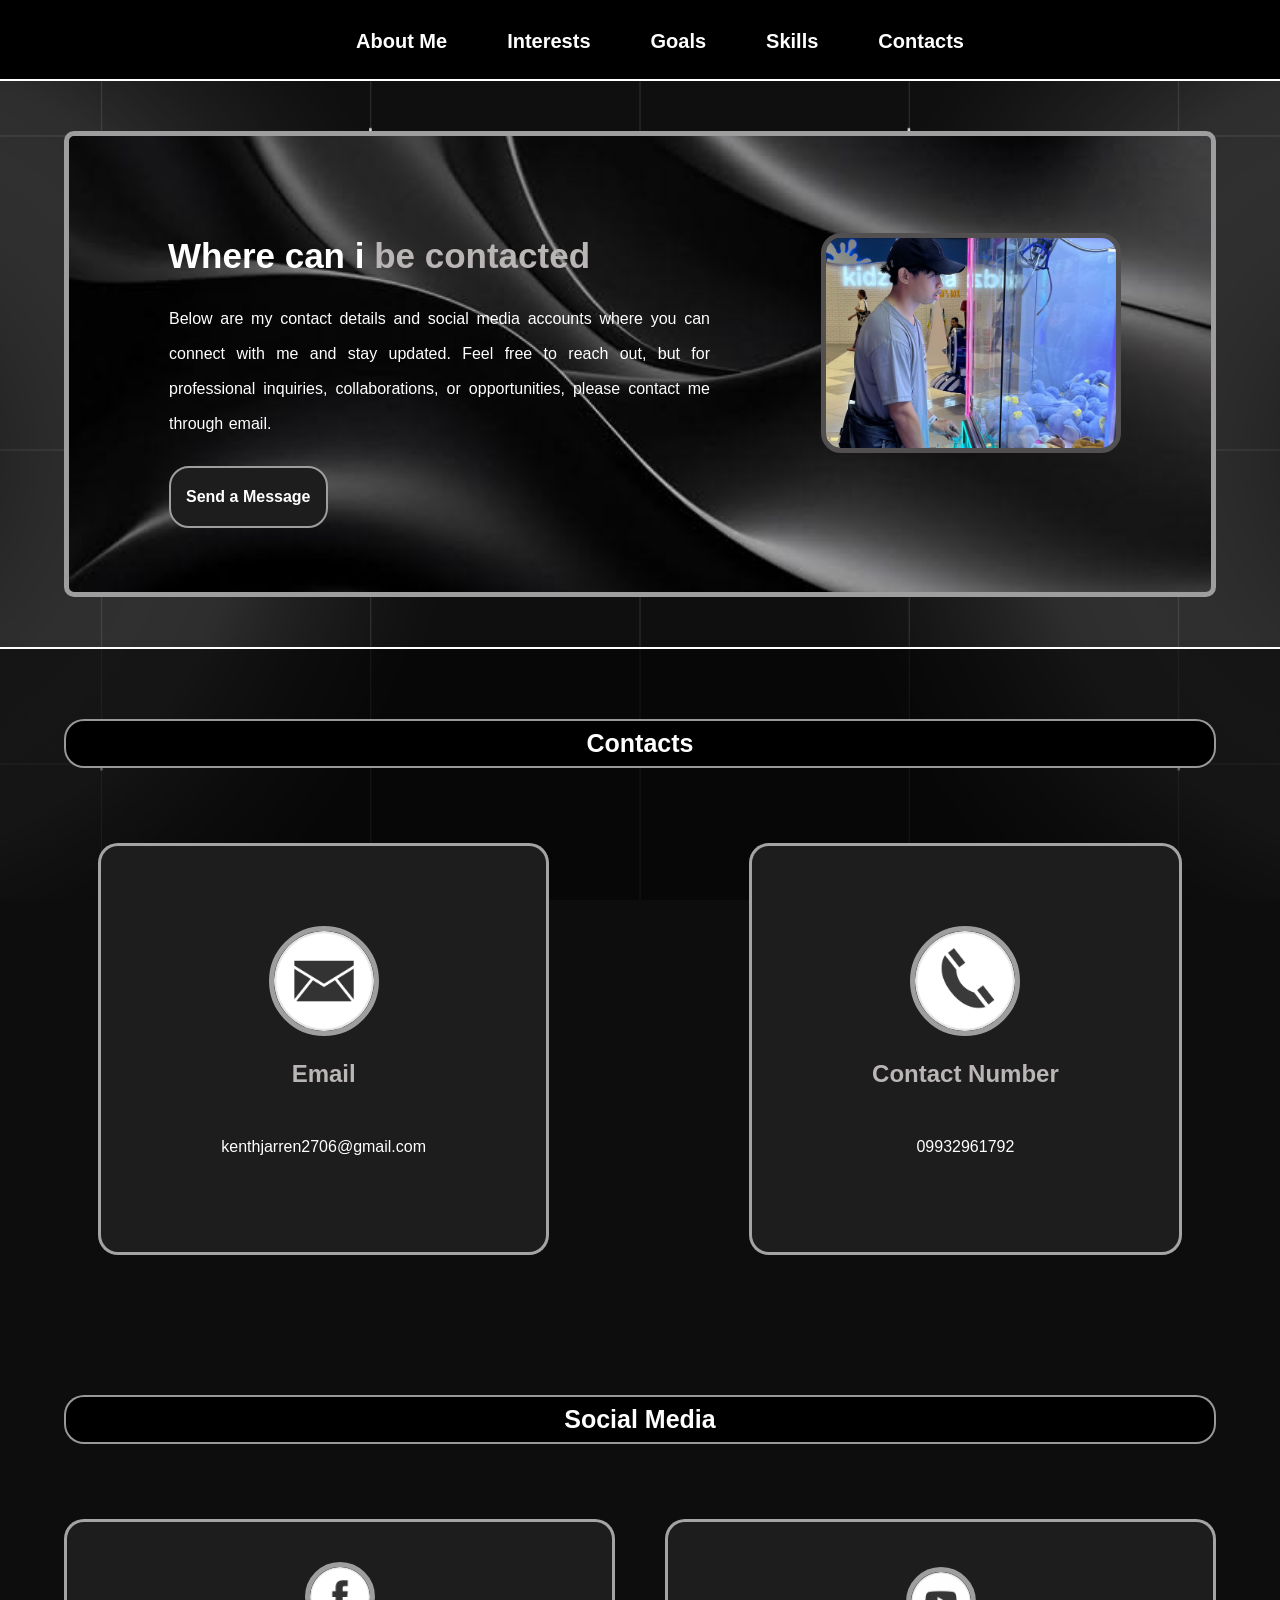
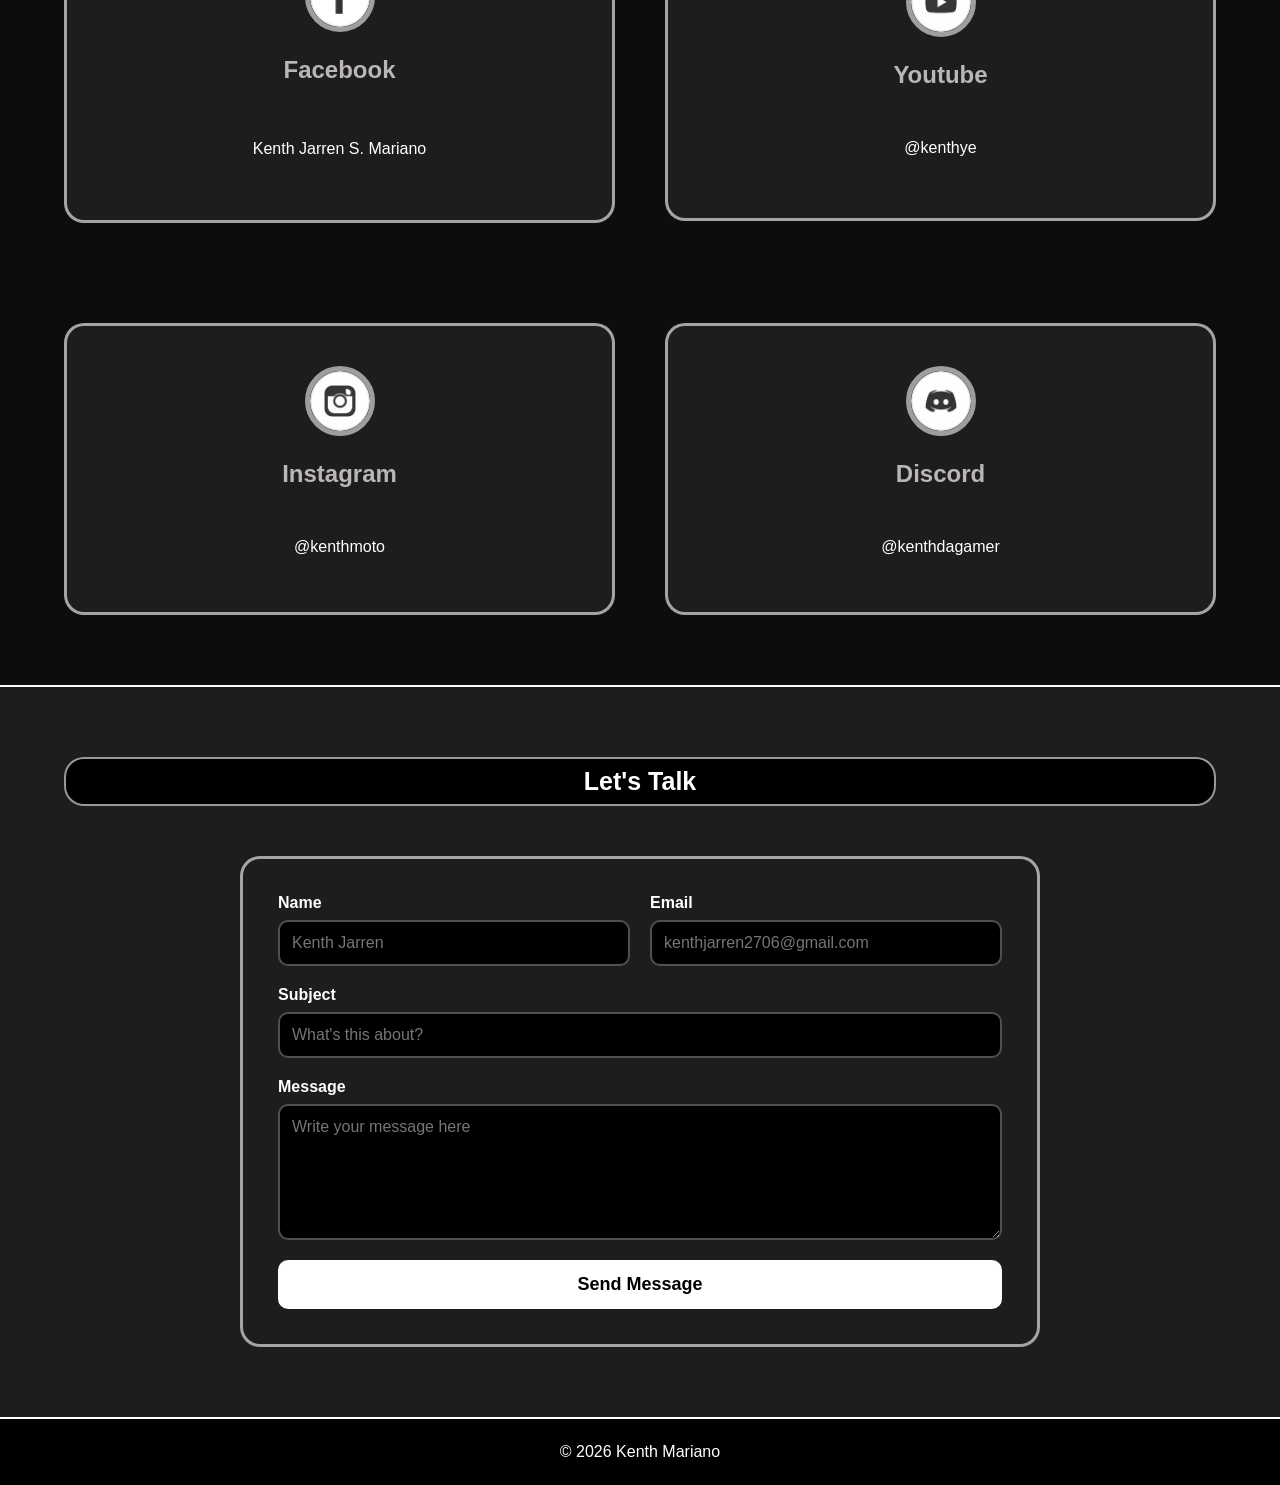
==== contacts.html @ 9e750f72 "added some overview" ====
<!DOCTYPE html>
<html lang="en">
    <head>
        <title>Mariano</title>
        <meta name="viewport" content="width=device-width, initial-scale=1.0">
        <link rel="stylesheet" href="styles.css">
    </head>
    <body>
        <header class="content-nav">
            <nav>
                <input type="checkbox" id="menu-toggle">
                <label for="menu-toggle" class="hamburger">☰</label>
                <ul>
                    <li><a href="index.html">About Me</a></li>
                    <li><a href="interests.html">Interests</a></li>
                    <li><a href="goals.html">Goals</a></li>
                    <li><a href="skills.html">Skills</a></li>
                    <li><a href="contacts.html">Contacts</a></li>
                </ul>
            </nav>
        </header>
        <main id="wrapper">
            <article class="contacts">
                <section class="contacts-cover">
                    <div class="contacts-img">
                        <img src="image/contacts/contacts.jpg" alt="contacts-img">
                    </div>
                    <h3>Where can i <span>be contacted</span></h3>
                    <p>Below are my contact details and social media accounts where you can connect with me and stay updated.
                        Feel free to reach out, but for professional inquiries, collaborations, or opportunities, please contact
                        me through email.
                    </p>
                    <div class="contacts-choices">
                        <a href="#my-form" class="form-choice">Send a Message</a>
                    </div>
                </section>
            </article>
            <article class="contact-infos">
                <section class="my-contacts" id="my-contacts">
                    <h3 id="h3-contacts">Contacts</h3>
                    <div class="contacts-career">
                        <a href="https://mail.google.com/mail/u/0/#inbox?compose=CllgCKCCRxdjHmHhRrchJckPPDPnhPWfNwmCbNmzKQmvfVnlsxcxNkqCMqzskvFNCqCHKxJSLsV"
                        target="_blank"">
                            <div class="contact-email">
                                <img src="image/contacts/personal/email.png" alt="email-img">
                                <h2>Email</h2>
                                <p>kenthjarren2706@gmail.com</p>
                            </div>
                        </a>
                        <a href="sms:+639932961792">
                            <div class="contact-number">
                                <img src="image/contacts/personal/phone-number.png" alt="number-img">
                                <h2>Contact Number</h2>
                                <p>09932961792</p>
                            </div>
                        </a>
                    </div>
                </section>
            </article>
            <article class="social-medias">
                <section class="my-socials" id="my-socials">
                    <h3 id="h3-socials">Social Media</h3>
                    <div class="social-media">
                        <a href="https://www.facebook.com/kenth.jarren.s.mariano" target="_blank">
                            <div class="facebook">
                                <img src="image/contacts/socmeds/facebook.png" alt="facebook-img">
                                <h2>Facebook</h2>
                                <p>Kenth Jarren S. Mariano</p>
                            </div>
                        </a>
                        <a href="https://www.youtube.com/@kenthye" target="_blank">
                            <div class="youtube">
                                <img src="image/contacts/socmeds/youtube.png" alt="youtube-img">
                                <h2>Youtube</h2>
                                <p>@kenthye</p>
                            </div>
                        </a>
                        <a href="https://www.instagram.com/kenthmoto/" target="_blank">
                            <div class="instagram">
                                <img src="image/contacts/socmeds/instagram.png" alt="instagram-img">
                                <h2>Instagram</h2>
                                <p>@kenthmoto</p>
                            </div>
                        </a>
                        <a href="https://discord.com/users/1300776456175226935" target="_blank">
                            <div class="discord">
                                <img src="image/contacts/socmeds/discord.png" alt="discord-img">
                                <h2>Discord</h2>
                                <p>@kenthdagamer</p>
                            </div>
                        </a>
                    </div>
                </section>
            </article>
            <article class="contacts-form">
                <section class="my-form" id="my-form">
                    <h3 id="h3-form">Let's Talk</h3>
                    <form class="contact-form" action="https://formsubmit.co/kenthjarren2706@gmail.com" method="POST">
                        <input type="hidden" name="_subject" value="New message from your portfolio!">
                        <input type="hidden" name="_captcha" value="false">
                        <input type="hidden" name="_template" value="table">
                        <input type="text" name="_honey" style="display:none">
                        <div class="form-row">
                            <div class="form-group">
                                <label for="name">Name</label>
                                <input type="text" id="name" name="name" placeholder="Kenth Jarren" required>
                            </div>
                            <div class="form-group">
                                <label for="email">Email</label>
                                <input type="email" id="email" name="email" placeholder="kenthjarren2706@gmail.com" required>
                            </div>
                        </div>
                        <div class="form-group">
                            <label for="subject">Subject</label>
                            <input type="text" id="subject" name="subject" placeholder="What's this about?" required>
                        </div>
                        <div class="form-group">
                            <label for="message">Message</label>
                            <textarea id="message" name="message" rows="6" placeholder="Write your message here" required></textarea>
                        </div>
                        <button type="submit">Send Message</button>
                    </form>
                </section>
            </article>
        </main>
    </body>
    <footer class="footer-side">
        <p>&copy; 2026 Kenth Mariano</p>
    </footer>
</html>
---- styles.css ----
* {
    box-sizing: border-box;
}

body {
    background-color: rgb(30, 29, 29);
    background-image: url("image/landing-page.png");
    background-size: cover;
    background-position: center;
    background-repeat: no-repeat;
    background-attachment: fixed;
    color: white;
    margin: 0;
    font-family: sans-serif;
}

#wrapper {
    display: flex;
    justify-content: center;
    align-items: stretch;
    flex-direction: column;
}

.content-nav {
    width: 100%;
    background-color: black;
    line-height: 30px;
    padding-top: 10px;
    padding-bottom: 5px;
    border-bottom: 2px solid;
}

.content-nav nav ul {
    display: flex;
    justify-content: center;
    list-style: none;
}

.content-nav nav ul li a {
    font-size: 20px;
    text-decoration: none;
    margin: 30px;
    color: white;
    font-weight: bold;
}

.about-me-cover {
    background-image: url("image/cover.jpg");
    background-size: cover;
    background-position: center;
    background-repeat: no-repeat;
    width: 1260px;
    max-width: 90%;
    padding: 52.7px 30px;
    margin: 50px auto;
    border: 5px solid rgb(158, 158, 158);
    border-radius: 10px;
}

.prof-img {
    float: right;
    margin-right: 70px;
    margin-top: 20px;
}

.prof-img img {
    width: 270px;
    height: 260px;
    border: 5px solid rgb(81, 79, 79);
    border-radius: 20px;
    object-fit: cover;
}

.about-me-cover h3 {
    margin-left: 72px;
}

.about-me-cover span {
    color: rgb(187, 182, 182);
}

.about-me-cover h1 {
    margin-left: 70px;
    text-decoration: underline;
    text-decoration-color: gray;
    text-decoration-thickness: 3px;
    text-underline-offset: 5px;
}

.about-me-cover p {
    width: 50%;
    margin-top: 30px;
    margin-left: 70px;
    line-height: 35px;
    word-spacing: 1px;
    text-align: justify;
}

.socials {
    display: flex;
    margin-left: 65px;
    margin-top: 25px;
    gap: 50px;
}

.socials img {
    width: 55px;
    height: 55px;
    border: 2px solid rgb(158, 158, 158);
    border-radius: 90px;
    border-width: 5px;
}

.overview {
    background-color: rgba(0, 0, 0, 0.541);
    border-top: 2px solid;
    border-bottom: 2px solid;
}

.my-overview {
    width: 1260px;
    max-width: 90%;
    margin: 70px auto;
}

#h3-over {
    text-align: center;
    font-size: 25px;
    background-color: black;
    border: 2px solid rgba(255, 255, 255, 0.596);
    border-radius: 20px;
    padding: 8px;
}

.overview-container {
    display: flex;
    justify-content: center;
    margin-top: 70px;
    gap: 35px;
}

.kenth-overview, .education-overview, .certification-overview {
    text-align: center;
    background-color: rgb(30, 29, 29);
    padding: 35px 25px;
    border: 3px solid rgba(255, 255, 255, 0.596);
    border-radius: 20px;
}

.kenth-overview img, .education-overview img, .certification-overview img {
    width: 320px;
    height: 220px;
    object-fit: cover;
    border: 5px solid rgb(81, 79, 79);
    border-radius: 20px;
    margin-top: 30px;
}

.kenth-overview h2, .education-overview h2, .certification-overview h2 {
    background-color: black;
    border: 2px solid rgba(255, 255, 255, 0.596);
    border-radius: 20px;
    width: 70%;
    margin: auto;
    padding: 5px;
    font-size: 20px;
}

.kenth-overview a, .education-overview a, .certification-overview a {
    display: inline-block;
    margin-top: 30px;
    text-decoration: none;
    color: white;
    background-color: black;
    padding: 10px 40px;
    border: 2px solid rgb(81, 79, 79);
    border-radius: 20px;
}

.i-am-kenth {
    width: 1260px;
    max-width: 90%;
    margin: 70px auto;
}

#h3-kenth {
    text-align: center;
    font-size: 25px;
    background-color: black;
    border: 2px solid rgba(255, 255, 255, 0.596);
    border-radius: 20px;
    padding: 8px;
}

.who-i-am-container {
    display: flex;
    justify-content: center;
    align-items: center;
    margin-top: 70px;
    gap: 30px;
    background-color: rgb(30, 29, 29);
    padding: 40px 30px;
    border: 3px solid rgba(255, 255, 255, 0.596);
    border-radius: 20px;
}

.kenth-img {
    margin-left: 10px;
}

.kenth-img img {
    width: 250px;
    height: 400px;
    object-fit: cover;
    border: 5px solid rgb(81, 79, 79);
    border-radius: 20px;
}

.kenth-description {
    text-align: justify;
    font-size: 13px;
    margin-left: 50px;
}

.son-description h2, .student-description h2, .dreamer-description h2 {
    color: rgb(187, 182, 182);
}

.son-description p, .student-description p, .dreamer-description p {
    width: 90%;
    margin: auto;
    line-height: 20px;
    word-spacing: 1px;
}

.education {
    background-color: rgba(0, 0, 0, 0.541);
    border-top: 2px solid;
    border-bottom: 2px solid;
}

.my-education {
    width: 1260px;
    max-width: 90%;
    margin: 70px auto;
}

#h3-educ {
    text-align: center;
    font-size: 25px;
    background-color: black;
    border: 2px solid rgba(255, 255, 255, 0.596);
    border-radius: 20px;
    padding: 8px;
}

.dyci {
    text-align: center;
    margin-top: 120px;
    width: 55%;
    margin-left: 460px;
}

.dyci-img {
    float: left;
    margin-top: 80px;
    margin-left: 80px;
}

.dyci-img img {
    width: 270px;
    height: 260px;
    border: 5px solid rgb(81, 79, 79);
    border-radius: 20px;
    object-fit: cover;
}

.dyci h3, .marcelo h3, .bmsi h3 {
    padding: 5px;
    background-color: black;
    border-radius: 20px;
    border: 2px solid rgba(255, 255, 255, 0.596);
}

.marcelo {
    text-align: center;
    margin-top: 160px;
    width: 55%;
    margin-left: auto;
    margin-right: 460px;
}

.marcelo-img {
    float: right;
    margin-top: 120px;
    margin-right: 80px;
}

.marcelo-img img {
    width: 270px;
    height: 260px;
    border: 5px solid rgb(81, 79, 79);
    border-radius: 20px;
    object-fit: cover;
}

.bmsi {
    text-align: center;
    margin-top: 160px;
    width: 55%;
    margin-left: 460px;
    margin-bottom: 150px;
}

.bmsi-img {
    float: left;
    margin-top: 130px;
    margin-left: 80px;
}

.bmsi-img img {
    width: 270px;
    height: 260px;
    border: 5px solid rgb(81, 79, 79);
    border-radius: 20px;
    object-fit: cover;
}

.dyci p, .marcelo p, .bmsi p {
    width: 90%;
    margin-right: auto;
    margin-left: auto;
    margin-top: 25px;
    text-align: justify;
    line-height: 35px;
    word-spacing: 1px;
}

.my-certification {
    width: 1260px;
    max-width: 90%;
    margin: 70px auto;
}

#h3-cert {
    text-align: center;
    font-size: 25px;
    background-color: black;
    border: 2px solid rgba(255, 255, 255, 0.596);
    border-radius: 20px;
    padding: 8px;
}

.certificates {
    display: grid;
    grid-template-columns: repeat(3, 1fr);
}

.certificates div {
    margin-top: 50px;
    text-align: center;
}

.certificates div img {
    width: 300px;
    height: 220px;
    border: 5px solid rgb(81, 79, 79);
    border-radius: 20px;
    object-fit: cover;
}

.interests-cover {
    background-image: url("image/cover.jpg");
    background-size: cover;
    background-position: center;
    background-repeat: no-repeat;
    width: 1260px;
    max-width: 90%;
    padding: 47px 30px;
    margin: 50px auto;
    border-radius: 10px;
    border: 5px solid rgb(158, 158, 158);
}

.interests-img {
    float: right;
    margin-right: 60px;
    margin-top: 50px;
}

.interests-img img {
    width: 300px;
    height: 220px;
    border-radius: 20px;
    border-style: solid;
    border-color: rgb(81, 79, 79);
    border-width: 5px;
    object-fit: cover;
}

.interests-cover h3 {
    margin-left: 69px;
    font-size: 35px;
}

.interests-cover span {
    color: rgb(187, 182, 182);
}

.interests-cover p {
    width: 50%;
    margin-top: -10px;
    margin-left: 70px;
    line-height: 35px;
    word-spacing: 1px;
    text-align: justify;
}

.inter-choices {
    display: flex;
    gap: 50px;
    margin-left: 70px;
    margin-top: 25px;
}

.interests-personal-choice {
    background-color: rgb(30, 29, 29);
    padding: 20px 35px;
    text-decoration: none;
    color: white;
    font-weight: bold;
    border: 2px solid rgb(158, 158, 158);
    border-radius: 20px;
}

.interests-career-choice {
    background-color: rgb(30, 29, 29);
    padding: 20px 40px;
    text-decoration: none;
    color: white;
    font-weight: bold;
    border: 2px solid rgb(158, 158, 158);
    border-radius: 20px;
}

.personal-interests {
    background-color: rgba(0, 0, 0, 0.541);
    padding: 1px 0;
    border-top: 2px solid;
}

.my-interests-personal {
    width: 1260px;
    max-width: 90%;
    margin: 70px auto;
}

#h3-inter {
    text-align: center;
    font-size: 25px;
    background-color: black;
    border: 2px solid rgba(255, 255, 255, 0.596);
    border-radius: 20px;
    padding: 8px;
}

.fitness {
    text-align: center;
    margin-top: 120px;
    width: 55%;
    margin-left: 460px;
}

.fitness-img {
    float: left;
    margin-top: 110px;
    margin-left: 70px;
}

.fitness-img img {
    width: 300px;
    height: 220px;
    border: 5px solid rgb(81, 79, 79);
    border-radius: 20px;
    object-fit: cover;
}

.fitness h3, .esports h3,
.lego h3, .technologies h3,
.music h3, .movie h3,
.sneakers h3, .vehicle h3,
.coffee h3 {
    padding: 5px;
    background-color: black;
    border-radius: 20px;
    border: 2px solid rgba(255, 255, 255, 0.596);
}

.esports {
    text-align: center;
    margin-top: 160px;
    width: 55%;
    margin-left: auto;
    margin-right: 460px;
}

.esports-img {
    float: right;
    margin-top: 160px;
    margin-right: 70px;
}

.esports-img img {
    width: 300px;
    height: 220px;
    border: 5px solid rgb(81, 79, 79);
    border-radius: 20px;
    object-fit: cover;
}

.lego {
    text-align: center;
    margin-top: 160px;
    width: 55%;
    margin-left: 460px;
}

.lego-img {
    float: left;
    margin-top: 160px;
    margin-left: 70px;
}

.lego-img img {
    width: 300px;
    height: 220px;
    border: 5px solid rgb(81, 79, 79);
    border-radius: 20px;
    object-fit: cover;
}

.technologies {
    text-align: center;
    margin-top: 160px;
    width: 55%;
    margin-left: auto;
    margin-right: 460px;
}

.technologies-img {
    float: right;
    margin-top: 160px;
    margin-right: 70px;
}

.technologies-img img {
    width: 300px;
    height: 220px;
    border: 5px solid rgb(81, 79, 79);
    border-radius: 20px;
    object-fit: cover;
}

.music {
    text-align: center;
    margin-top: 160px;
    width: 55%;
    margin-left: 460px;
}

.music-img {
    float: left;
    margin-top: 160px;
    margin-left: 70px;
}

.music-img img {
    width: 300px;
    height: 220px;
    border: 5px solid rgb(81, 79, 79);
    border-radius: 20px;
    object-fit: cover;
}

.movie {
    text-align: center;
    margin-top: 160px;
    width: 55%;
    margin-left: auto;
    margin-right: 460px;
}

.movie-img {
    float: right;
    margin-top: 160px;
    margin-right: 70px;
}

.movie-img img {
    width: 300px;
    height: 220px;
    border: 5px solid rgb(81, 79, 79);
    border-radius: 20px;
    object-fit: cover;
}

.sneakers {
    text-align: center;
    margin-top: 160px;
    width: 55%;
    margin-left: 460px;
}

.sneakers-img {
    float: left;
    margin-top: 160px;
    margin-left: 70px;
}

.sneakers-img img {
    width: 300px;
    height: 220px;
    border: 5px solid rgb(81, 79, 79);
    border-radius: 20px;
    object-fit: cover;
}

.vehicle {
    text-align: center;
    margin-top: 160px;
    width: 55%;
    margin-left: auto;
    margin-right: 460px;
}

.vehicle-img {
    float: right;
    margin-top: 160px;
    margin-right: 70px;
}

.vehicle-img img {
    width: 300px;
    height: 220px;
    border: 5px solid rgb(81, 79, 79);
    border-radius: 20px;
    object-fit: cover;
}

.coffee {
    text-align: center;
    margin-top: 160px;
    width: 55%;
    margin-left: 460px;
    margin-bottom: 10px;
}

.coffee-img {
    float: left;
    margin-top: 160px;
    margin-left: 70px;
}

.coffee-img img {
    width: 300px;
    height: 220px;
    border: 5px solid rgb(81, 79, 79);
    border-radius: 20px;
    object-fit: cover;
}

.fitness p, .esports p,
.lego p, .technologies p,
.music p, .movie p,
.sneakers p, .vehicle p,
.coffee p {
    width: 90%;
    margin-right: auto;
    margin-left: auto;
    margin-top: 25px;
    text-align: justify;
    line-height: 35px;
    word-spacing: 1px;
}

.career-interests {
    background-color: rgba(0, 0, 0, 0.541);
    padding: 1px 0;
}

.my-interests-career {
    width: 1260px;
    max-width: 90%;
    margin: 70px auto;
}

.software {
    text-align: center;
    margin-top: 120px;
    width: 55%;
    margin-left: auto;
    margin-right: 460px;
}

.software-img {
    float: right;
    margin-top: 110px;
    margin-right: 70px;
}

.software-img img {
    width: 300px;
    height: 220px;
    border: 5px solid rgb(81, 79, 79);
    border-radius: 20px;
    object-fit: cover;
}

.software h3, .hardware h3,
.cybersecurity h3, .daa h3,
.seminars h3 {
    padding: 5px;
    background-color: black;
    border-radius: 20px;
    border: 2px solid rgba(255, 255, 255, 0.596);
}

.hardware {
    text-align: center;
    margin-top: 160px;
    width: 55%;
    margin-left: 460px;
}

.hardware-img {
    float: left;
    margin-top: 160px;
    margin-left: 70px;
}

.hardware-img img {
    width: 300px;
    height: 220px;
    border: 5px solid rgb(81, 79, 79);
    border-radius: 20px;
    object-fit: cover;
}

.cybersecurity {
    text-align: center;
    margin-top: 160px;
    width: 55%;
    margin-left: auto;
    margin-right: 460px;
}

.cybersecurity-img {
    float: right;
    margin-top: 160px;
    margin-right: 70px;
}

.cybersecurity-img img {
    width: 300px;
    height: 220px;
    border: 5px solid rgb(81, 79, 79);
    border-radius: 20px;
    object-fit: cover;
}

.daa {
    text-align: center;
    margin-top: 160px;
    width: 55%;
    margin-left: 460px;
}

.daa-img {
    float: left;
    margin-top: 160px;
    margin-left: 70px;
}

.daa-img img {
    width: 300px;
    height: 220px;
    border: 5px solid rgb(81, 79, 79);
    border-radius: 20px;
    object-fit: cover;
}

.seminars {
    text-align: center;
    margin-top: 160px;
    width: 55%;
    margin-left: auto;
    margin-right: 460px;
    margin-bottom: 150px;
}

.seminars-img {
    float: right;
    margin-top: 160px;
    margin-right: 70px;
}

.seminars-img img {
    width: 300px;
    height: 220px;
    border: 5px solid rgb(81, 79, 79);
    border-radius: 20px;
    object-fit: cover;
}

.software p, .hardware p,
.cybersecurity p, .daa p,
.seminars p {
    width: 90%;
    margin-right: auto;
    margin-left: auto;
    margin-top: 25px;
    text-align: justify;
    line-height: 35px;
    word-spacing: 1px;
}

.goals-cover {
    background-image: url("image/cover.jpg");
    background-size: cover;
    background-position: center;
    background-repeat: no-repeat;
    width: 1260px;
    max-width: 90%;
    padding: 82px 30px;
    margin: 50px auto;
    border-radius: 10px;
    border: 5px solid rgb(158, 158, 158);
}

.goals-img {
    float: right;
    margin-right: 60px;
    margin-top: 15px;
}

.goals-img img {
    width: 300px;
    height: 220px;
    border: 5px solid rgb(81, 79, 79);
    border-radius: 20px;
    border-width: 5px;
}

.goals-cover h3 {
    margin-left: 69px;
    font-size: 35px;
}

.goals-cover span {
    color: rgb(187, 182, 182);
}

.goals-cover p {
    width: 50%;
    margin-top: -10px;
    margin-left: 70px;
    line-height: 35px;
    word-spacing: 1px;
    text-align: justify;
}

.come-see-goals {
    display: flex;
    margin-left: 70px;
    margin-top: 25px;
}

.come-see {
    background-color: rgb(30, 29, 29);
    padding: 20px 45px;
    text-decoration: none;
    color: white;
    font-weight: bold;
    border: 2px solid rgb(158, 158, 158);
    border-radius: 20px;
}

.life-goals {
    background-color: rgba(0, 0, 0, 0.541);
    border-top: 2px solid;
}

.my-goals {
    width: 1260px;
    max-width: 90%;
    margin: 70px auto;
}

#h3-goals {
    text-align: center;
    font-size: 25px;
    background-color: black;
    border: 2px solid rgba(255, 255, 255, 0.596);
    border-radius: 20px;
    padding: 8px;
}

.travelling {
    text-align: center;
    margin-top: 120px;
    width: 55%;
    margin-left: 460px;
}

.travelling-img {
    float: left;
    margin-top: 110px;
    margin-left: 70px;
}

.travelling-img img {
    width: 300px;
    height: 220px;
    border: 5px solid rgb(81, 79, 79);
    border-radius: 20px;
    object-fit: cover;
}

.travelling h3, .stable-life h3,
.business h3, .house h3,
.provider h3 {
    padding: 5px;
    background-color: black;
    border-radius: 20px;
    border: 2px solid rgba(255, 255, 255, 0.596);
}

.stable-life {
    text-align: center;
    margin-top: 160px;
    width: 55%;
    margin-left: auto;
    margin-right: 460px;
}

.stable-img {
    float: right;
    margin-top: 160px;
    margin-right: 70px;
}

.stable-img img {
    width: 300px;
    height: 220px;
    border: 5px solid rgb(81, 79, 79);
    border-radius: 20px;
    object-fit: cover;
}

.business {
    text-align: center;
    margin-top: 160px;
    width: 55%;
    margin-left: 460px;
}

.business-img {
    float: left;
    margin-top: 160px;
    margin-left: 70px;
}

.business-img img {
    width: 300px;
    height: 220px;
    border: 5px solid rgb(81, 79, 79);
    border-radius: 20px;
    object-fit: cover;
}

.house {
    text-align: center;
    margin-top: 160px;
    width: 55%;
    margin-left: auto;
    margin-right: 460px;
}

.house-img {
    float: right;
    margin-top: 160px;
    margin-right: 70px;
}

.house-img img {
    width: 300px;
    height: 220px;
    border: 5px solid rgb(81, 79, 79);
    border-radius: 20px;
    object-fit: cover;
}

.provider {
    text-align: center;
    margin-top: 160px;
    width: 55%;
    height: 180px;
    margin-left: 460px;
    margin-bottom: 150px;
}

.provider-img {
    float: left;
    margin-top: 160px;
    margin-left: 70px;
}

.provider-img img {
    width: 300px;
    height: 220px;
    border: 5px solid rgb(81, 79, 79);
    border-radius: 20px;
    object-fit: cover;
}

.travelling p, .stable-life p,
.business p, .house p,
.provider p {
    width: 90%;
    margin-right: auto;
    margin-left: auto;
    margin-top: 25px;
    text-align: justify;
    line-height: 35px;
    word-spacing: 1px;
}

.skills-cover {
    background-image: url("image/cover.jpg");
    background-size: cover;
    background-position: center;
    background-repeat: no-repeat;
    width: 1260px;
    max-width: 90%;
    padding: 64.5px 30px;
    margin: 50px auto;
    border-radius: 10px;
    border: 5px solid rgb(158, 158, 158);
    object-fit: cover;
}

.skills-img {
    float: right;
    margin-right: 60px;
    margin-top: 32.5px;
}

.skills-img img {
    width: 300px;
    height: 220px;
    border: 5px solid rgb(81, 79, 79);
    border-radius: 20px;
    object-fit: cover;
}

.skills-cover h3 {
    margin-left: 69px;
    font-size: 35px;
}

.skills-cover p {
    width: 50%;
    margin-top: -10px;
    margin-left: 70px;
    line-height: 35px;
    word-spacing: 1px;
    text-align: justify;
}

.skills-cover span {
    color: rgb(187, 182, 182);
}

.skills-choices {
    display: flex;
    gap: 50px;
    margin-left: 70px;
    margin-top: 25px;
}

.skills-career-choice {
    background-color: rgb(30, 29, 29);
    padding: 20px 35px;
    text-decoration: none;
    color: white;
    font-weight: bold;
    border: 2px solid rgb(158, 158, 158);
    border-radius: 20px;
}

.skills-technical-choice {
    background-color: rgb(30, 29, 29);
    padding: 20px 25px;
    text-decoration: none;
    color: white;
    font-weight: bold;
    border: 2px solid rgb(158, 158, 158);
    border-radius: 20px;
}

.career-skills {
    background-color: rgba(0, 0, 0, 0.541);
    border-top: 2px solid;
}

.my-skills-career {
    width: 1260px;
    max-width: 90%;
    margin: 70px auto;
}

#h3-skills {
    text-align: center;
    font-size: 25px;
    background-color: black;
    border: 2px solid rgba(255, 255, 255, 0.596);
    border-radius: 20px;
    padding: 8px;
}

.skills-career {
    display: grid;
    grid-template-columns: repeat(3, 1fr);
}

.skills-career div {
    margin-top: 50px;
    text-align: center;
}

.skills-career div img {
    width: 270px;
    height: 250px;
    border: 5.5px solid rgb(81, 79, 79);
    border-radius: 20px;
    object-fit: cover;
}

.technical-skills {
    background-color: rgba(0, 0, 0, 0.541);
}

.my-skills-technical {
    width: 1260px;
    max-width: 90%;
    margin: 70px auto;
}

.skills-technical {
    display: grid;
    grid-template-columns: repeat(6, 1fr);
}

.skills-technical div {
    grid-column: span 2;
    margin-top: 50px;
    text-align: center;
}

.skills-technical div:nth-child(4) {
    grid-column: 2 / span 2;
}

.skills-technical div:nth-child(5) {
    grid-column: 4 / span 2;
}

.skills-technical div img {
    width: 270px;
    height: 250px;
    border: 5.5px solid rgb(81, 79, 79);
    border-radius: 20px;
    object-fit: cover;
}

.contacts-cover {
    background-image: url("image/cover.jpg");
    background-size: cover;
    background-position: center;
    background-repeat: no-repeat;
    width: 1260px;
    max-width: 90%;
    padding: 64.5px 30px;
    margin: 50px auto;
    border-radius: 10px;
    border: 5px solid rgb(158, 158, 158);
}

.contacts-img {
    float: right;
    margin-right: 60px;
    margin-top: 32.5px;
}

.contacts-img img {
    width: 300px;
    height: 220px;
    border-radius: 20px;
    border-style: solid;
    border-color: rgb(81, 79, 79);
    border-width: 5px;
    object-fit: cover;
}

.contacts-cover h3 {
    margin-left: 69px;
    font-size: 35px;
}

.contacts-cover span {
    color: rgb(187, 182, 182);
}

.contacts-cover p {
    width: 50%;
    margin-top: -10px;
    margin-left: 70px;
    line-height: 35px;
    word-spacing: 1px;
    text-align: justify;
}

.contacts-choices {
    display: flex;
    gap: 50px;
    margin-left: 70px;
    margin-top: 25px;
}

.form-choice {
    background-color: rgb(30, 29, 29);
    padding: 20px 15px;
    text-decoration: none;
    color: white;
    font-weight: bold;
    border: 2px solid rgb(158, 158, 158);
    border-radius: 20px;
}

.contact-infos {
    background-color: rgba(0, 0, 0, 0.541);
    border-top: 2px solid;
}

.my-contacts {
    width: 1260px;
    max-width: 90%;
    margin: 70px auto;
}

#h3-contacts {
    text-align: center;
    font-size: 25px;
    background-color: black;
    border: 2px solid rgba(255, 255, 255, 0.596);
    border-radius: 20px;
    padding: 8px;
}

.contacts-career {
    display: flex;
    justify-content: center;
    align-items: center;
    gap: 200px;
}

.contacts-career a {
    text-decoration: none;
    color: white;
}

.contact-email {
    background-color: rgb(30, 29, 29);
    text-align: center;
    margin-top: 50px;
    padding: 80px 120px;
    border: 3px solid rgba(255, 255, 255, 0.596);
    border-radius: 20px;
}

.contact-email img {
    width: 110px;
    height: 110px;
    object-fit: cover;
    border: 2px solid rgb(158, 158, 158);
    border-radius: 90px;
    border-width: 5px;
}

.contact-email h2 {
    color: rgb(187, 182, 182);
}

.contact-email p {
    margin-top: 50px;
}

.contact-number {
    background-color: rgb(30, 29, 29);
    text-align: center;
    margin-top: 50px;
    padding: 80px 120px;
    border: 3px solid rgba(255, 255, 255, 0.596);
    border-radius: 20px;
}

.contact-number img {
    width: 110px;
    height: 110px;
    object-fit: cover;
    border: 2px solid rgb(158, 158, 158);
    border-radius: 90px;
    border-width: 5px;
}

.contact-number h2 {
    color: rgb(187, 182, 182);
}

.contact-number p {
    margin-top: 50px;
}

.social-medias {
    background-color: rgba(0, 0, 0, 0.541);
    border-bottom: 2px solid;
}

.my-socials {
    width: 1260px;
    max-width: 90%;
    margin: 70px auto;
}

#h3-socials {
    text-align: center;
    font-size: 25px;
    background-color: black;
    border: 2px solid rgba(255, 255, 255, 0.596);
    border-radius: 20px;
    padding: 8px;
}

.social-media {
    display: grid;
    grid-template-columns: repeat(2, 1fr);
    gap: 50px;
}

.social-media a {
    text-decoration: none;
    color: white;
}

.facebook {
    background-color: rgb(30, 29, 29);
    text-align: center;
    margin-top: 50px;
    padding: 40px 100px;
    border: 3px solid rgba(255, 255, 255, 0.596);
    border-radius: 20px;
}

.facebook img {
    width: 70px;
    height: 70px;
    object-fit: cover;
    border: 2px solid rgb(158, 158, 158);
    border-radius: 90px;
    border-width: 5px;
}

.facebook h2 {
    color: rgb(187, 182, 182);
}

.facebook p {
    margin-top: 50px;
    line-height: 30px;
}

.youtube {
    background-color: rgb(30, 29, 29);
    text-align: center;
    margin-top: 50px;
    padding: 45px 100px;
    border: 3px solid rgba(255, 255, 255, 0.596);
    border-radius: 20px;
}

.youtube img {
    width: 70px;
    height: 70px;
    object-fit: cover;
    border: 2px solid rgb(158, 158, 158);
    border-radius: 90px;
    border-width: 5px;
}

.youtube h2 {
    color: rgb(187, 182, 182);
}

.youtube p {
    margin-top: 50px;
}

.instagram {
    background-color: rgb(30, 29, 29);
    text-align: center;
    margin-top: 50px;
    padding: 40px 100px;
    border: 3px solid rgba(255, 255, 255, 0.596);
    border-radius: 20px;
}

.instagram img {
    width: 70px;
    height: 70px;
    object-fit: cover;
    border: 2px solid rgb(158, 158, 158);
    border-radius: 90px;
    border-width: 5px;
}

.instagram h2 {
    color: rgb(187, 182, 182);
}

.instagram p {
    margin-top: 50px;
}

.discord {
    background-color: rgb(30, 29, 29);
    text-align: center;
    margin-top: 50px;
    padding: 40px 100px;
    border: 3px solid rgba(255, 255, 255, 0.596);
    border-radius: 20px;
}

.discord img {
    width: 70px;
    height: 70px;
    object-fit: cover;
    border: 2px solid rgb(158, 158, 158);
    border-radius: 90px;
    border-width: 5px;
}

.discord h2 {
    color: rgb(187, 182, 182);
}

.discord p {
    margin-top: 50px;
}

.my-form {
    width: 1260px;
    max-width: 90%;
    margin: 70px auto;
}

#h3-form {
    text-align: center;
    font-size: 25px;
    background-color: black;
    border: 2px solid rgba(255, 255, 255, 0.596);
    border-radius: 20px;
    padding: 8px;
}

.contact-form {
    max-width: 800px;
    margin: 50px auto 0;
    padding: 35px;
    background-color: rgb(30, 29, 29);
    border: 3px solid rgba(255, 255, 255, 0.596);
    border-radius: 20px;
}

.form-row {
    display: grid;
    grid-template-columns: repeat(2, 1fr);
    gap: 20px;
}

.form-group {
    display: flex;
    flex-direction: column;
    margin-bottom: 20px;
}

.form-group label {
    font-weight: bold;
    margin-bottom: 8px;
}

.form-group input,
.form-group textarea {
    padding: 12px;
    font-size: 16px;
    font-family: sans-serif;
    color: white;
    background-color: black;
    border: 2px solid rgb(81, 79, 79);
    border-radius: 10px;
}

.form-group textarea {
    resize: vertical;
}

.form-group input:focus,
.form-group textarea:focus {
    outline: none;
    border-color: rgb(158, 158, 158);
}

.contact-form button {
    display: block;
    width: 100%;
    padding: 14px;
    font-size: 18px;
    font-weight: bold;
    color: black;
    background-color: white;
    border: none;
    border-radius: 10px;
    cursor: pointer;
}

.footer-side {
    text-align: center;
    background-color: black;
    color: white;
    padding: 8px 20px;
    border-top: 2px solid;
}

@media (max-width: 1024px) {
    .about-me-cover, .interests-cover,
    .goals-cover, .skills-cover, .contacts-cover {
        padding: 40px 25px;
        text-align: center;
    }

    .prof-img, .interests-img,
    .goals-img, .skills-img, .contacts-img {
        float: none;
        margin: auto;
    }

    .about-me-cover h1, .about-me-cover h3, .interests-cover h3,
    .goals-cover h3, .skills-cover h3, .contacts-cover h3 {
        margin-left: auto;
    }

    .about-me-cover p, .interests-cover p,
    .goals-cover p, .skills-cover p, .contacts-cover p {
        width: 85%;
        margin: auto;
    }

    .socials, .inter-choices,
    .come-see-goals, .skills-choices, .contacts-choices {
        justify-content: center;
        margin-left: auto;
    }

    .dyci, .marcelo, .bmsi,
    .fitness, .esports, .lego,
    .technologies, .music, .movie,
    .sneakers, .vehicle, .coffee,
    .software, .hardware, .cybersecurity,
    .daa, .seminars, .travelling,
    .stable-life, .business, .house, .provider {
        width: 100%;
        margin-top: 20px;
        margin-bottom: 150px;
        margin-right: 0px;
        margin-left: 0px;
    }

    .dyci-img, .marcelo-img, .bmsi-img,
    .fitness-img, .esports-img, .lego-img,
    .technologies-img, .music-img, .movie-img,
    .sneakers-img, .vehicle-img, .coffee-img,
    .software-img, .hardware-img, .cybersecurity-img,
    .daa-img, .seminars-img, .travelling-img,
    .stable-img, .business-img, .house-img, .provider-img {
        float: none;
        text-align: center;
        margin-right: auto;
        margin-left: auto;
        margin-top: 50px;
        margin-bottom: 50px;
    }

    .certification, .skills-career, .skills-technical {
        grid-template-columns: repeat(2, 1fr);
    }

    .skills-technical div, .skills-technical div:nth-child(4), .skills-technical div:nth-child(5),
    .social-media div, .social-media div:nth-child(3) {
        grid-column: auto;
    }

    .contacts-career {
        flex-direction: column;
        gap: 30px;
    }

    .social-media {
        grid-template-columns: repeat(2, 1fr);
        gap: 20px;
    }
}

#menu-toggle, .hamburger {
    display: none;
}

@media (max-width: 600px) {
    .hamburger {
        display: block;
        width: fit-content;
        margin-left: auto;
        font-size: 30px;
        color: white;
        cursor: pointer;
        padding: 20px 20px
    }

    .content-nav nav ul {
        display: none;
        flex-direction: column;
        justify-content: center;
        align-items: center;
        gap: 15px;
        padding: 10px;
    }

    .content-nav nav ul li a {
        margin: 0;
        font-size: 18px;
    }

    #menu-toggle:checked ~ ul {
        display: flex;
    }

    .prof-img img {
        height: 270px;
    }
}
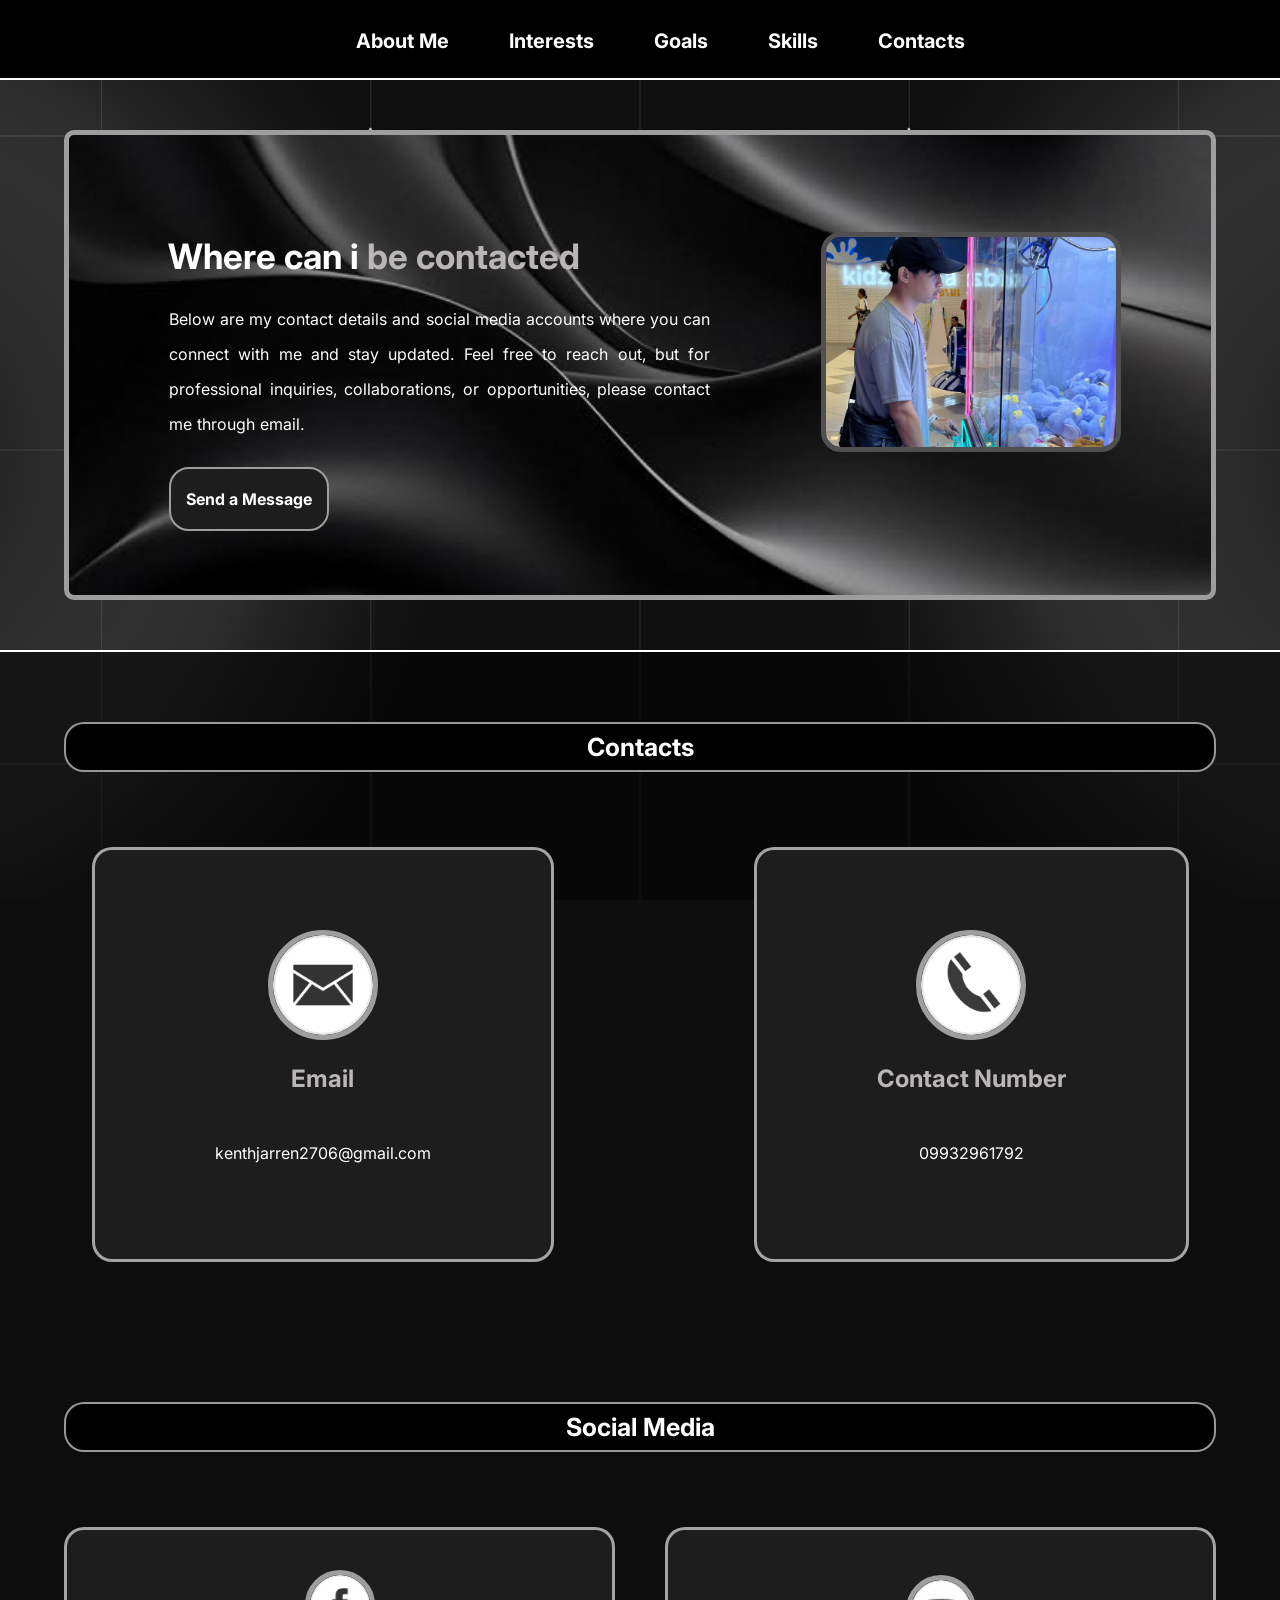
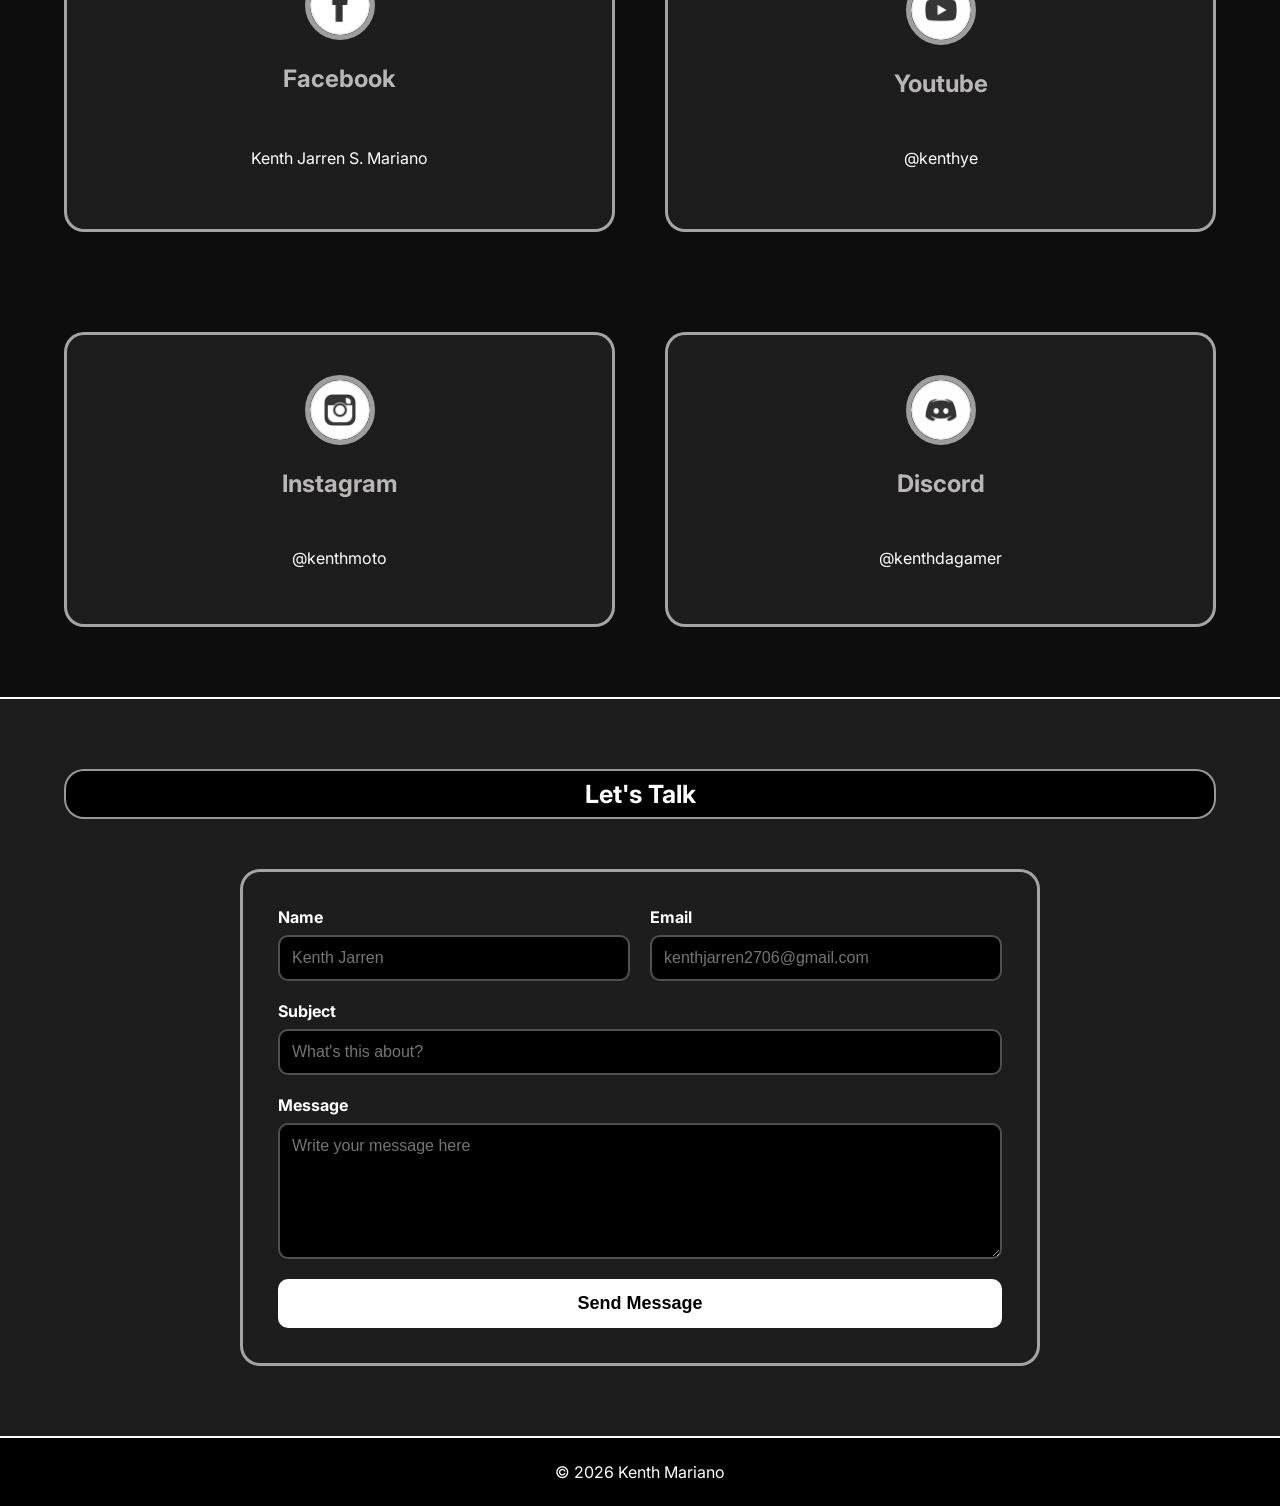
==== commit a17166c5: "added a font" ====
--- a/contacts.html
+++ b/contacts.html
@@ -2,8 +2,12 @@
 <html lang="en">
     <head>
         <title>Mariano</title>
+        <meta charset="UTF-8">
         <meta name="viewport" content="width=device-width, initial-scale=1.0">
         <link rel="stylesheet" href="styles.css">
+        <link rel="preconnect" href="https://fonts.googleapis.com">
+        <link rel="preconnect" href="https://fonts.gstatic.com" crossorigin>
+        <link href="https://fonts.googleapis.com/css2?family=Inter:ital,opsz,wght@0,14..32,100..900;1,14..32,100..900&family=Montserrat:ital,wght@0,100..900;1,100..900&family=Space+Grotesk:wght@300..700&display=swap" rel="stylesheet">
     </head>
     <body>
         <header class="content-nav">
--- a/styles.css
+++ b/styles.css
@@ -11,7 +11,7 @@
     background-attachment: fixed;
     color: white;
     margin: 0;
-    font-family: sans-serif;
+    font-family: 'inter', sans-serif;
 }
 
 #wrapper {
@@ -28,6 +28,8 @@
     padding-top: 10px;
     padding-bottom: 5px;
     border-bottom: 2px solid;
+    position: sticky;
+    top: 0;
 }
 
 .content-nav nav ul {
@@ -75,10 +77,6 @@
     margin-left: 72px;
 }
 
-.about-me-cover span {
-    color: rgb(187, 182, 182);
-}
-
 .about-me-cover h1 {
     margin-left: 70px;
     text-decoration: underline;
@@ -220,6 +218,7 @@
     text-align: justify;
     font-size: 13px;
     margin-left: 50px;
+    margin-top: -25px;
 }
 
 .son-description h2, .student-description h2, .dreamer-description h2 {
@@ -1550,7 +1549,11 @@
     border-top: 2px solid;
 }
 
-@media (max-width: 1024px) {
+#menu-toggle, .hamburger {
+    display: none;
+}
+
+@media (max-width: 1200px) {
     .about-me-cover, .interests-cover,
     .goals-cover, .skills-cover, .contacts-cover {
         padding: 40px 25px;
@@ -1563,6 +1566,11 @@
         margin: auto;
     }
 
+    .prof-img img {
+        width: 220px;
+        height: 220px;
+    }
+
     .about-me-cover h1, .about-me-cover h3, .interests-cover h3,
     .goals-cover h3, .skills-cover h3, .contacts-cover h3 {
         margin-left: auto;
@@ -1578,6 +1586,16 @@
     .come-see-goals, .skills-choices, .contacts-choices {
         justify-content: center;
         margin-left: auto;
+    }
+
+    .overview-container {
+        flex-direction: row;
+    }
+
+    .kenth-overview img, .education-overview img, .certification-overview img {
+        display: block;
+        max-width: 100%;
+        margin: 30px auto 0;
     }
 
     .dyci, .marcelo, .bmsi,
@@ -1609,7 +1627,7 @@
         margin-bottom: 50px;
     }
 
-    .certification, .skills-career, .skills-technical {
+    .certificates, .skills-career, .skills-technical {
         grid-template-columns: repeat(2, 1fr);
     }
 
@@ -1629,11 +1647,7 @@
     }
 }
 
-#menu-toggle, .hamburger {
-    display: none;
-}
-
-@media (max-width: 600px) {
+@media (max-width: 767px) {
     .hamburger {
         display: block;
         width: fit-content;
@@ -1641,7 +1655,7 @@
         font-size: 30px;
         color: white;
         cursor: pointer;
-        padding: 20px 20px
+        padding: 10px 20px;
     }
 
     .content-nav nav ul {
@@ -1651,6 +1665,7 @@
         align-items: center;
         gap: 15px;
         padding: 10px;
+        margin: 0;
     }
 
     .content-nav nav ul li a {
@@ -1662,7 +1677,200 @@
         display: flex;
     }
 
+    .about-me-cover, .interests-cover,
+    .goals-cover, .skills-cover, .contacts-cover {
+        padding: 30px 18px;
+        margin: 25px auto;
+    }
+
+    .about-me-cover h1 {
+        font-size: 30px;
+    }
+
+    .interests-cover h3, .goals-cover h3,
+    .skills-cover h3, .contacts-cover h3 {
+        font-size: 26px;
+    }
+
+    .about-me-cover p, .interests-cover p,
+    .goals-cover p, .skills-cover p, .contacts-cover p {
+        width: 100%;
+        margin-top: 15px;
+        line-height: 27px;
+        text-align: justify;
+        font-size: 13px;
+    }
+
     .prof-img img {
-        height: 270px;
+        width: 150px;
+        height: 150px;
+        border-radius: 100px;
+    }
+
+    .interests-img img, .goals-img img,
+    .skills-img img, .contacts-img img {
+        width: 250px;
+        height: 250px;
+    }
+
+    .socials {
+        gap: 30px;
+    }
+
+    .inter-choices, .skills-choices, .contacts-choices, .come-see-goals {
+        flex-wrap: wrap;
+        gap: 15px;
+    }
+
+    .interests-personal-choice, .interests-career-choice,
+    .skills-career-choice, .skills-technical-choice,
+    .form-choice, .come-see {
+        padding: 14px 20px;
+    }
+
+    #h3-over, #h3-kenth, #h3-educ, #h3-cert, #h3-inter,
+    #h3-goals, #h3-skills, #h3-contacts, #h3-socials, #h3-form {
+        font-size: 20px;
+    }
+
+    .my-overview, .i-am-kenth, .my-education, .my-certification,
+    .my-interests-personal, .my-interests-career, .my-goals,
+    .my-skills-career, .my-skills-technical, .my-contacts,
+    .my-socials, .my-form {
+        margin: 40px auto;
+    }
+
+    .overview-container {
+        flex-direction: column;
+        margin-top: 30px;
+        gap: 25px;
+    }
+
+    .kenth-overview img, .education-overview img, .certification-overview img {
+        width: 400px;
+        height: 250px;
+    }
+
+    .who-i-am-container {
+        flex-direction: column;
+        margin-top: 30px;
+        padding: 25px 18px;
+    }
+
+    .kenth-img {
+        margin-left: 0;
+    }
+
+    .kenth-img img {
+        width: 250px;
+        height: 280px;
+    }
+
+    .kenth-description {
+        margin: 0;
+        font-size: 15px;
+    }
+
+    .kenth-description p {
+        font-size: 13px;
+    }
+
+    .dyci, .marcelo, .bmsi,
+    .fitness, .esports, .lego,
+    .technologies, .music, .movie,
+    .sneakers, .vehicle, .coffee,
+    .software, .hardware, .cybersecurity,
+    .daa, .seminars, .travelling,
+    .stable-life, .business, .house, .provider {
+        margin-bottom: 70px;
+        height: auto;
+    }
+
+    .dyci-img, .marcelo-img, .bmsi-img,
+    .fitness-img, .esports-img, .lego-img,
+    .technologies-img, .music-img, .movie-img,
+    .sneakers-img, .vehicle-img, .coffee-img,
+    .software-img, .hardware-img, .cybersecurity-img,
+    .daa-img, .seminars-img, .travelling-img,
+    .stable-img, .business-img, .house-img, .provider-img {
+        margin-top: 30px;
+        margin-bottom: 25px;
+    }
+
+    .dyci-img img, .marcelo-img img, .bmsi-img img,
+    .fitness-img img, .esports-img img, .lego-img img,
+    .technologies-img img, .music-img img, .movie-img img,
+    .sneakers-img img, .vehicle-img img, .coffee-img img,
+    .software-img img, .hardware-img img, .cybersecurity-img img,
+    .daa-img img, .seminars-img img, .travelling-img img,
+    .stable-img img, .business-img img, .house-img img, .provider-img img {
+        width: 220px;
+        height: 220px;
+    }
+
+    .dyci p, .marcelo p, .bmsi p,
+    .fitness p, .esports p, .lego p,
+    .technologies p, .music p, .movie p,
+    .sneakers p, .vehicle p, .coffee p,
+    .software p, .hardware p, .cybersecurity p,
+    .daa p, .seminars p, .travelling p,
+    .stable-life p, .business p, .house p, .provider p {
+        width: 100%;
+        line-height: 27px;
+        text-align: justify;
+        font-size: 13px;
+    }
+
+    .certificates, .skills-career, .skills-technical {
+        grid-template-columns: 1fr;
+    }
+
+    .certificates div img {
+        width: 100%;
+        max-width: 400px;
+        height: auto;
+        aspect-ratio: 5 / 3;
+    }
+
+    .skills-career div img, .skills-technical div img {
+        width: 250px;
+        height: 220px;
+    }
+
+    .contacts-career a {
+        width: 100%;
+    }
+
+    .contact-email, .contact-number {
+        padding: 35px 20px;
+        margin-top: 0;
+        overflow-wrap: anywhere;
+    }
+
+    .contact-email p, .contact-number p {
+        margin-top: 20px;
+    }
+
+    .social-media {
+        grid-template-columns: 1fr;
+        gap: 20px;
+    }
+
+    .facebook, .youtube, .instagram, .discord {
+        padding: 30px 20px;
+        margin-top: 0;
+    }
+
+    .facebook p, .youtube p, .instagram p, .discord p {
+        margin-top: 20px;
+    }
+
+    .contact-form {
+        padding: 20px;
+    }
+
+    .form-row {
+        grid-template-columns: 1fr;
+        gap: 0;
     }
 }
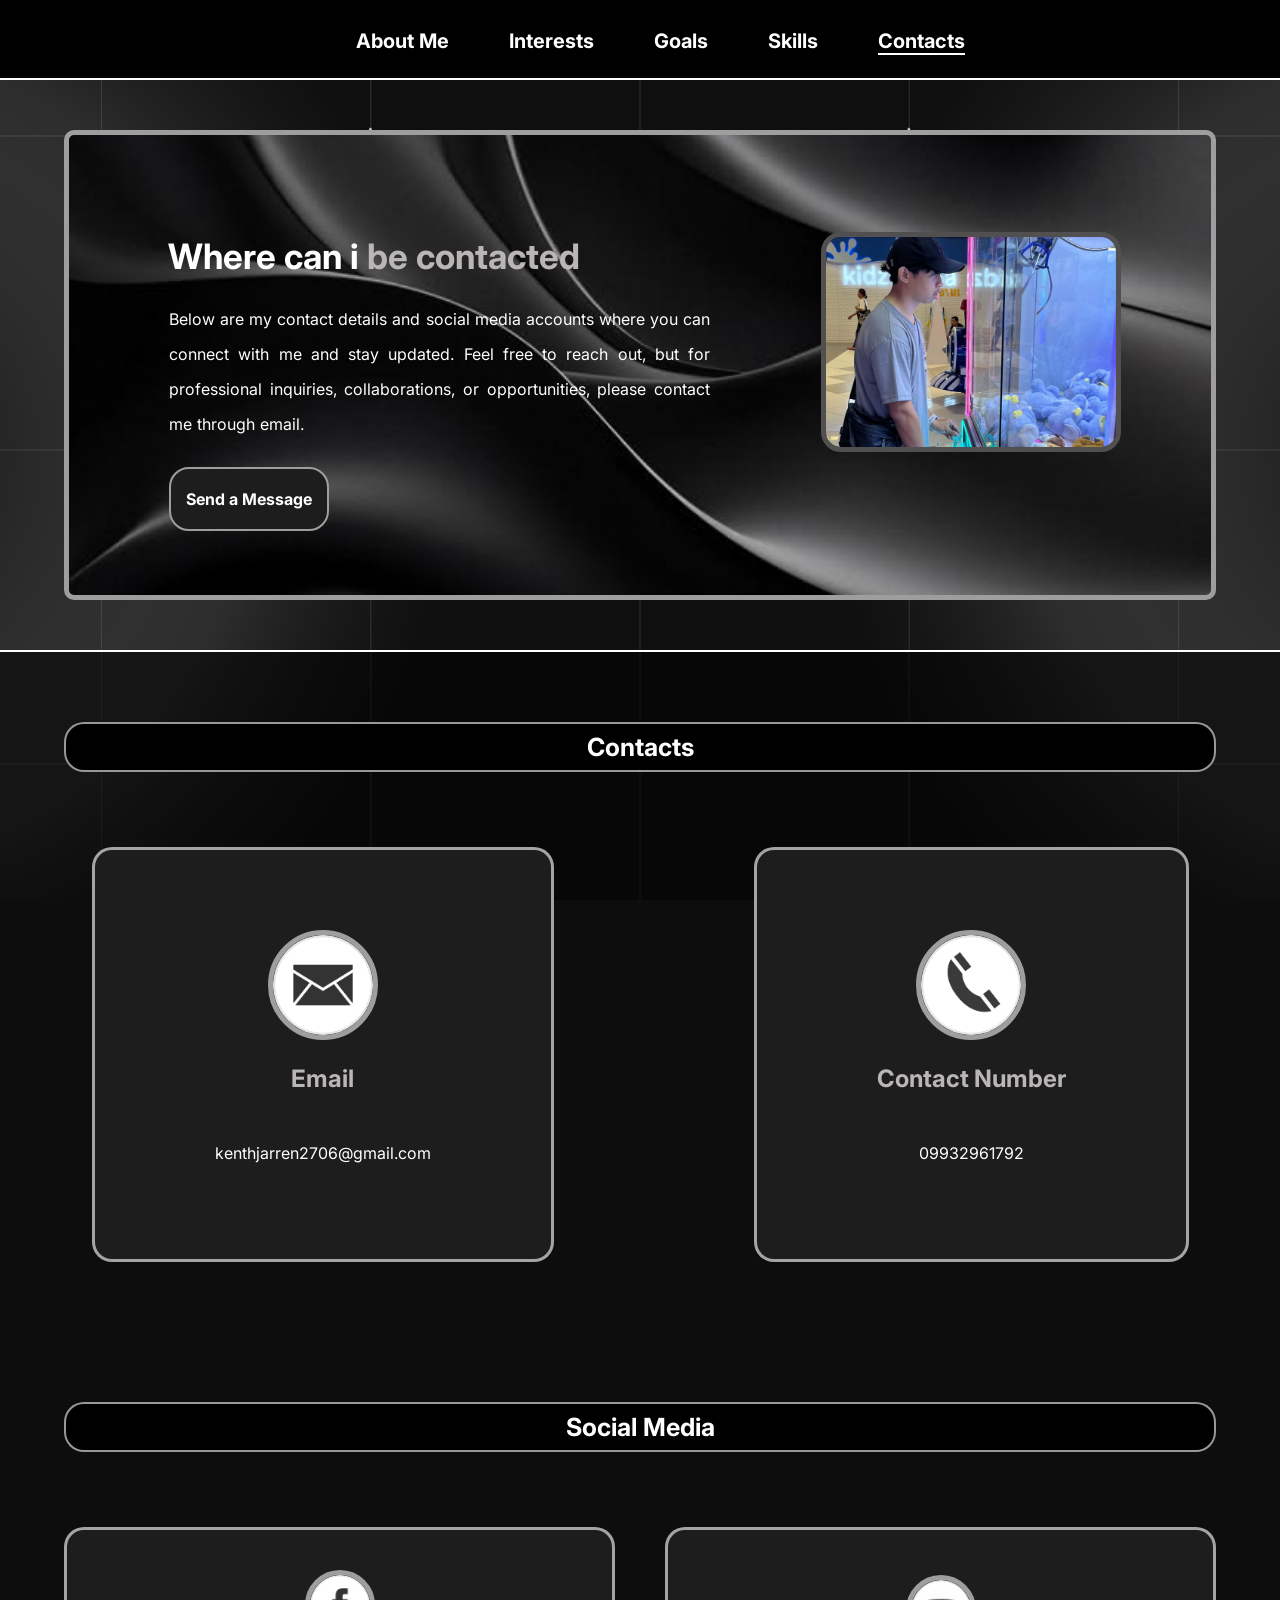
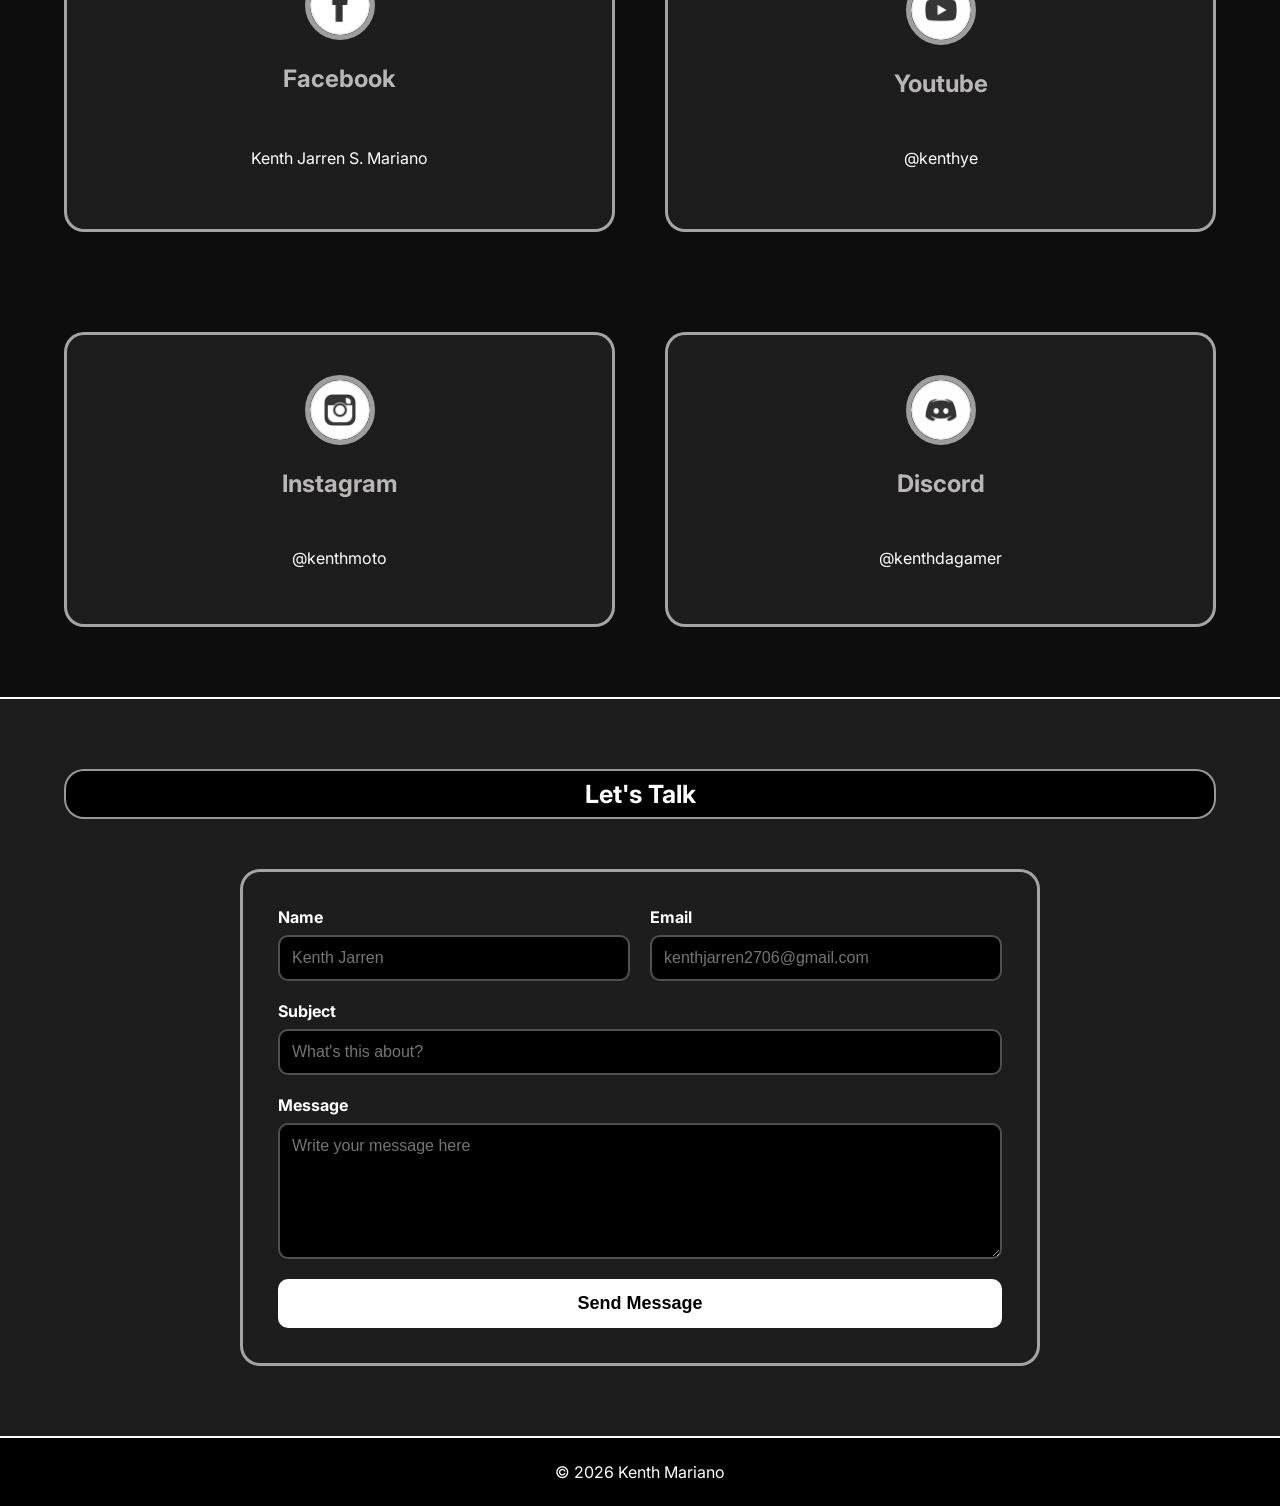
==== commit 93a3fe40: "added hover on navs" ====
--- a/contacts.html
+++ b/contacts.html
@@ -19,7 +19,7 @@
                     <li><a href="interests.html">Interests</a></li>
                     <li><a href="goals.html">Goals</a></li>
                     <li><a href="skills.html">Skills</a></li>
-                    <li><a href="contacts.html">Contacts</a></li>
+                    <li><a href="contacts.html" id="active">Contacts</a></li>
                 </ul>
             </nav>
         </header>
--- a/styles.css
+++ b/styles.css
@@ -44,6 +44,16 @@
     margin: 30px;
     color: white;
     font-weight: bold;
+    border-bottom: 2px solid transparent;
+    transition: 0.4s ease;
+}
+
+#active {
+    border-bottom: 2px solid;
+}
+
+.content-nav nav ul li a:hover {
+    border-bottom-color: white;
 }
 
 .about-me-cover {
@@ -1793,7 +1803,7 @@
     .software-img, .hardware-img, .cybersecurity-img,
     .daa-img, .seminars-img, .travelling-img,
     .stable-img, .business-img, .house-img, .provider-img {
-        margin-top: 30px;
+        margin-top: 55px;
         margin-bottom: 25px;
     }
 
